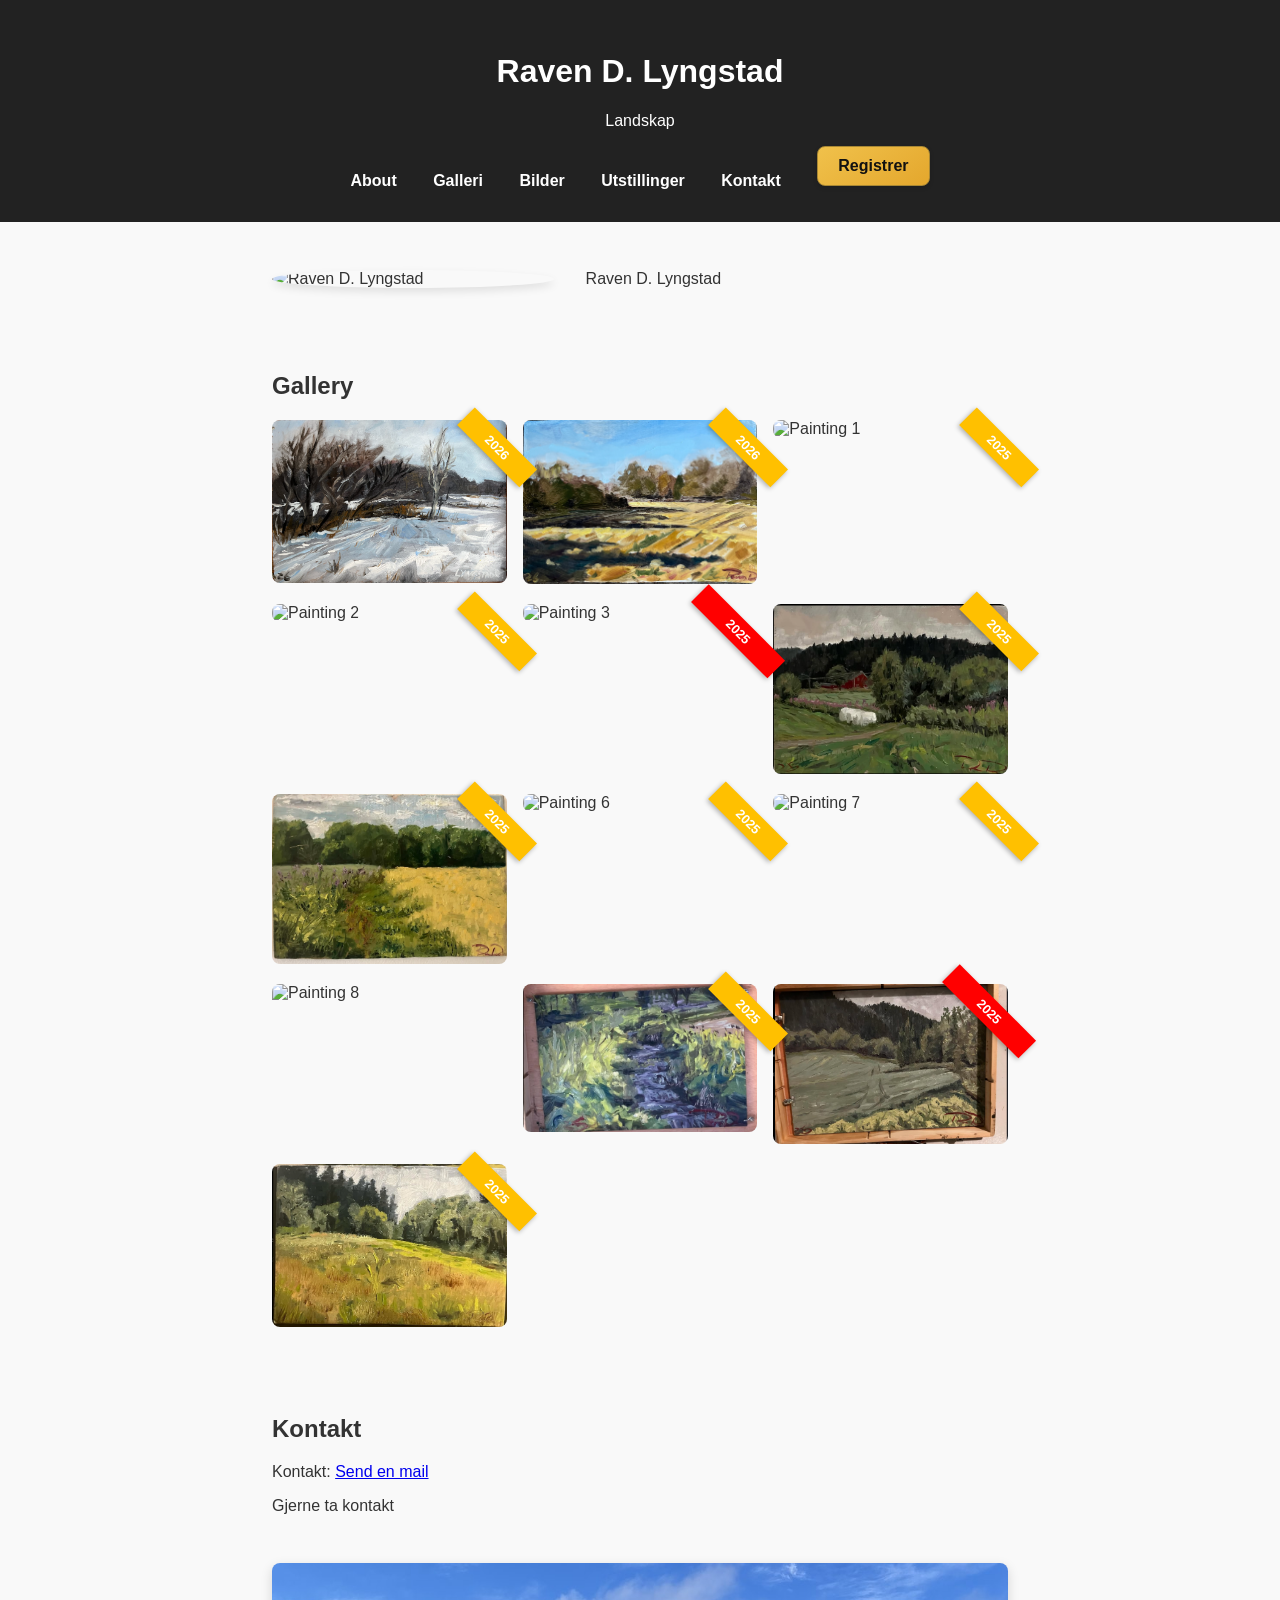
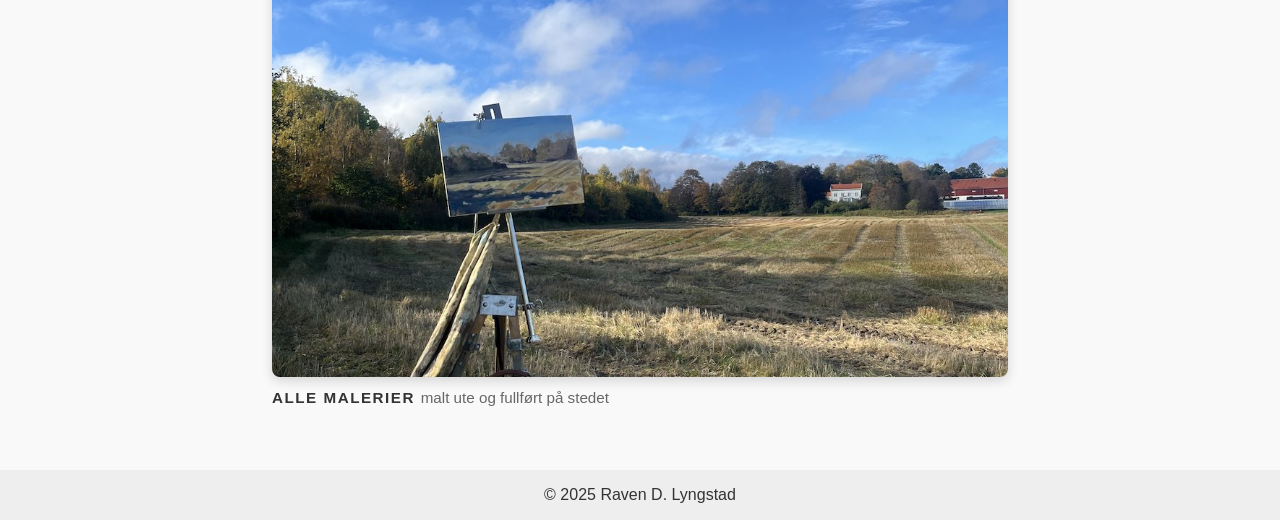
==== index.html @ 5768c9f5 "Add sold-container for new paintings in gallery Added new sold-container divs with images and badges" ====
<!DOCTYPE html>
<html lang="en">
<head>
  <meta charset="UTF-8">
  <title>Raven D. Lyngstad – Maleri</title>
  <style>
    /* Add box-sizing to make width/height calculations include borders */
    * {
        box-sizing: border-box;
    }

    body {
      font-family: Arial, sans-serif;
      margin: 0;
      background-color: #f9f9f9;
      color: #333;
    }

    header {
      background-color: #222;
      color: white;
      padding: 2rem;
      text-align: center;
    }

    nav a {
      color: white;
      margin: 0 1rem;
      text-decoration: none;
      font-weight: bold;
    }

    section {
      padding: 2rem;
      max-width: 800px;
      margin: auto;
    }

    .gallery {
      display: grid;
      grid-template-columns: repeat(auto-fit, minmax(200px, 1fr));
      gap: 1rem;
    }

    .gallery img {
      width: 100%;
      height: auto;
      border-radius: 8px;
      cursor: zoom-in;
    }

    .sold-container {
      position: relative;
    }

    .sold-container img {
      width: 100%;
      height: auto;
      border-radius: 8px;
    }

    .sold-badge {
      position: absolute;
      top: 15px;
      right: -35px;
      background-color: #FFC000;
      color: white;
      padding: 5px 30px;
      font-weight: bold;
      font-size: 0.8rem;
      transform: rotate(45deg);
      box-shadow: 0 2px 5px rgba(0, 0, 0, 0.3);
      z-index: 10;
      text-align: center;
    }

        .sold-badge2 {
      position: absolute;
      top: 15px;
      right: -35px;
      background-color: red;
      color: white;
      padding: 5px 40px;
      font-weight: bold;
      font-size: 0.8rem;
      transform: rotate(45deg);
      box-shadow: 0 2px 5px rgba(0, 0, 0, 0.3);
      z-index: 10;
      text-align: center;
    }


    footer {
      text-align: center;
      padding: 1rem;
      background-color: #eee;
      margin-top: 2rem;
    }

    .lightbox-overlay {
      position: fixed;
      top: 0;
      left: 0;
      width: 100%;
      height: 100%;
      background: rgba(0,0,0,0.8);
      display: none;
      justify-content: center;
      align-items: center;
      z-index: 1000;
    }

    .lightbox-overlay.active {
      display: flex;
    }

    /* New wrapper for lightbox content */
    .lightbox-content {
      display: flex;
      flex-direction: column;
      align-items: center;
      gap: 1rem;
      padding: 1rem;
    }

    .zoom-container {
      display: flex;
      gap: 2rem;
      justify-content: center;
      align-items: center;
      position: relative;
    }

    .image-area {
      position: relative;
      width: 400px;
    }

    #main-image {
      width: 100%;
      display: block;
      border: 1px solid #ccc;
    }

    #lens {
      position: absolute;
      border: 2px solid #000;
      /* Width and height are now dynamic */
      opacity: 0.4;
      background-color: white;
      cursor: crosshair;
      display: none;
      pointer-events: none;
    }

    .zoomed-area {
      width: 400px;
      height: 400px;
      overflow: hidden;
      border: 1px solid #ccc;
      position: relative;
    }

    #zoomed-image {
      position: absolute;
    }

    /* New styles for the zoom slider controls */
    .zoom-controls {
      display: flex;
      align-items: center;
      gap: 0.75rem;
      color: white;
      font-family: Arial, sans-serif;
      background: rgba(0,0,0,0.4);
      padding: 0.5rem 1rem;
      border-radius: 8px;
      user-select: none;
    }

    #zoom-slider {
      cursor: pointer;
    }

    #zoom-value {
      min-width: 45px; /* Prevents layout shift as value changes */
      text-align: left;
      font-weight: bold;
    }



    /* ABOUT SECTION:*/
/* Add this CSS with your other styles */
.about-container {
  display: flex; /* Use flexbox for easy alignment */
  align-items: center; /* Vertically align items to the center */
  gap: 2rem; /* Add some space between the image and text */
  margin-top: 1rem;
}

.about-container img {
  width: 40%; /* Make the image take up part of the container */
  max-width: 300px; /* Prevent it from getting too large */
  height: auto; /* Maintain aspect ratio */
  border-radius: 50%; /* Match the style of your gallery images */
  box-shadow: 0 4px 8px rgba(0,0,0,0.1); /* Add a subtle shadow for depth */
}

.about-container .about-text {
  width: 60%; /* The text takes the remaining space */
}

/* For responsive design on smaller screens */
@media (max-width: 600px) {
  .about-container {
    flex-direction: column; /* Stack image and text vertically */
    text-align: center;
  }

  .about-container img,
  .about-container .about-text {
    width: 100%; /* Make both take the full width on small screens */
  }
}


/* -- FORBEDRET ANIMASJON FOR REGISTRER-KNAPPEN I MENYEN (ENDELIG FIKS) -- */
@keyframes white-glint-nav {
  0% { transform: translateX(-100%) skewX(-25deg); }
  100% { transform: translateX(250%) skewX(-25deg); }
}

/* Styling for å gjøre "Registrer"-linken om til en gyllen knapp */
.nav-button-register {
  background: linear-gradient(145deg, #f0c14b, #e4a72d);
  color: #111 !important;
  padding: 10px 20px;
  border-radius: 8px;
  font-weight: 600;
  position: relative;
  overflow: hidden; /* VIKTIG: Holder animasjonen inne i knappen */
  transition: all 0.3s ease;
  text-decoration: none !important;
  border: 1px solid #a88734;
  box-shadow: 0 2px 4px rgba(0,0,0,0.15);
  display: inline-block;
  /* Denne kombinasjonen tvinger en ny "stablekontekst" uten å ødelegge animasjonen */
  isolation: isolate;
  z-index: 0;
}

.nav-button-register:hover {
    color: #000 !important;
    transform: translateY(-2px);
    box-shadow: 0 5px 12px rgba(0,0,0,0.25);
    background: linear-gradient(145deg, #f5d07a, #e7ae43);
}

/* Selve glins-effekten, som et span-element */
.nav-button-register span {
  position: absolute;
  top: 0;
  left: 0;
  width: 40%;
  height: 100%;
  background: linear-gradient(
    to right,
    rgba(255, 255, 255, 0) 0%,
    rgba(255, 255, 255, 0.4) 50%,
    rgba(255, 255, 255, 0) 100%
  );
  animation: white-glint-nav 6s infinite;
  transform: translateX(-100%) skewX(-25deg);
}


/* -- PLEIN AIR-BILDE NEDERST PÅ SIDEN -- */
.plein-air {
  padding-top: 0; /* Kontakt-seksjonen over har allerede luft under seg */
}

.plein-air figure {
  margin: 0;
}

.plein-air img {
  display: block;
  width: 100%;
  height: auto;
  aspect-ratio: 16 / 9;      /* Bredt utsnitt på PC: maleriet foran motivet */
  object-fit: cover;          /* Beskjærer i stedet for å strekke bildet */
  object-position: 50% 45%;   /* Hvilken del av bildet som vises */
  border-radius: 8px;
  box-shadow: 0 4px 12px rgba(0, 0, 0, 0.15);
  cursor: zoom-in;            /* Klikk åpner hele bildet i zoom-visningen */
}

.plein-air figcaption {
  margin-top: 0.75rem;
  color: #666;
  font-size: 0.95rem;
}

.plein-air-label {
  font-weight: bold;
  letter-spacing: 0.1em;
  text-transform: uppercase;
  color: #333;
}

/* På mobil vises hele bildet, med himmelen og paletten */
@media (max-width: 600px) {
  .plein-air img {
    aspect-ratio: 3 / 4;
  }
}








  </style>
</head>
<body>

  <header>
    <h1>Raven D. Lyngstad</h1>
    <p>Landskap</p>
    <nav>
      <a href="#about">About</a>
      <a href="#gallery">Galleri</a>
      <a href="bilder.html">Bilder</a>
      <a href="utstillinger.html">Utstillinger</a>
      <a href="#contact">Kontakt</a>
        <a href="register.html" class="nav-button-register">Registrer</a>
         


    </nav>
  </header>

<section id="about">
  
    <div class="about-container">
      <img src="images/coverphoto.PNG" alt="Raven D. Lyngstad">
      <div class="about-text">
    Raven D. Lyngstad
      </div>
    </div>
  </section>

  <section id="gallery">
    <h2>Gallery</h2>
    <div class="gallery">


  <div class="sold-container">
      <img class="lightbox-img" src="images/dragvoll_sno_lys.png" data-highres="images/dragvoll_sno_lys.png" alt="Painting 8">
            <div class="sold-badge">2026</div>
                              </div>



      
  <div class="sold-container">
      <img class="lightbox-img" src="images/lys_jordet_ost.png" data-highres="images/lys_jordet_ost.png" alt="Painting 8">
            <div class="sold-badge">2026</div>
                              </div>


      
           <div class="sold-container">
      <img class="lightbox-img" src="https://i.imgur.com/3lgWpD4.png" data-highres="https://i.imgur.com/3lgWpD4.png"" alt="Painting 1">
                 <div class="sold-badge">2025</div>
            </div>
  
                  <div class="sold-container">
      <img class="lightbox-img" src="https://i.imgur.com/06JQisj.png" data-highres="https://i.imgur.com/wQfIwbG.jpeg" alt="Painting 2">
                        <div class="sold-badge">2025</div>
                  </div>

 <div class="sold-container">
      <img class="lightbox-img" src="https://i.imgur.com/PzQmFz8.png" data-highres="https://i.imgur.com/aTOHFeX.jpeg" alt="Painting 3">
                <div class="sold-badge2">2025</div>
                  </div>

      
                            <div class="sold-container">
      <img class="lightbox-img" src="images/hoyballer.png" data-highres="images/hoyballer.png" alt="Painting 4">
                                <div class="sold-badge">2025</div>
                              </div>
      
  <div class="sold-container">
        <img class="lightbox-img" src="images/blomster.png" data-highres="images/blomster.png" alt="Painting 5">
            <div class="sold-badge">2025</div>
                              </div>

      
  <div class="sold-container">
      <img class="lightbox-img" src="https://i.imgur.com/wLMtBD6.png" data-highres="https://i.imgur.com/DDYiyzj.jpeg" alt="Painting 6">
<div class="sold-badge">2025</div>
                              </div>


    
           <div class="sold-container">
      <img class="lightbox-img" src="https://i.imgur.com/BphHUe8.png" data-highres="https://i.imgur.com/tgsPpsE.jpeg" alt="Painting 7">
           <div class="sold-badge">2025</div>
                              </div>
      
      <img class="lightbox-img" src="https://i.imgur.com/YiXzC3R.jpeg" data-highres="https://i.imgur.com/YiXzC3R.jpeg" alt="Painting 8">

        <div class="sold-container">
      <img class="lightbox-img" src="images/bekk.png" data-highres="images/bekk.png" alt="Painting 8">
           <div class="sold-badge">2025</div>
                              </div>

        <div class="sold-container">
      <img class="lightbox-img" src="images/Jordet.png" data-highres="images/Jordet.png" alt="Painting 8">
            <div class="sold-badge2">2025</div>
                              </div>

              <div class="sold-container">
      <img class="lightbox-img" src="images/eng.png" data-highres="images/eng.png" alt="Painting 8">
   
     <div class="sold-badge">2025</div>
                              </div>
                     </div>
  </section>

  <section id="contact">
    <h2>Kontakt</h2>
    <p>Kontakt: <a href="mailto:ravendlyngstad@gmail.com">Send en mail</a></p>
    <P>Gjerne ta kontakt</P>
  </section>

  <!-- Plein air-bilde nederst. Klikk på bildet åpner hele bildet i zoom-visningen. -->
  <section id="plein-air" class="plein-air">
    <figure>
      <img class="lightbox-img" src="images/plein_air.jpg" width="1018" height="1357" loading="lazy"
           alt="Staffeli med maleriet ute på jordet en høstdag, foran landskapet det forestiller">
      <figcaption><span class="plein-air-label"> Alle malerier </span>malt ute og fullført på stedet </figcaption>
    </figure>
  </section>

  <footer>
    &copy; 2025 Raven D. Lyngstad
  </footer>

  <div class="lightbox-overlay" id="lightbox">
    <div class="lightbox-content">
      <div class="zoom-container">
        <div class="image-area">
          <img id="main-image" src="" alt="Zoom image">
          <div id="lens"></div>
        </div>
        <div class="zoomed-area">
          <img id="zoomed-image" src="" alt="Zoomed">
        </div>
      </div>
      <div class="zoom-controls">
        <label for="zoom-slider">Zoom</label>
        <input type="range" id="zoom-slider" min="2" max="10" step="0.1" value="4">
        <span id="zoom-value">4.0x</span>
      </div>
    </div>
  </div>

 <script>
    const lightbox = document.getElementById('lightbox');
    const lens = document.getElementById('lens');
    const mainImage = document.getElementById('main-image');
    const zoomedImage = document.getElementById('zoomed-image');
    const zoomedArea = document.querySelector('.zoomed-area');
    const zoomSlider = document.getElementById('zoom-slider');
    const zoomValue = document.getElementById('zoom-value');

    let lastMouseEvent = null; // To store the last mouse position

    document.querySelectorAll('.lightbox-img').forEach(img => {
      img.addEventListener('click', () => {
        const highResSrc = img.getAttribute('data-highres') || img.src;
        mainImage.src = highResSrc;
        zoomedImage.src = highResSrc;
        
        mainImage.onload = () => {
          // Set the initial zoom based on the slider's default value
         
          lightbox.classList.add('active');
        applyZoom(); 

        };
      });
    });

    lightbox.addEventListener('click', (e) => {
      // Close lightbox if the dark overlay is clicked
      if (e.target === lightbox) {
        lightbox.classList.remove('active');
        lens.style.display = 'none';
        lastMouseEvent = null; // Reset stored mouse position
      }
    });

    // Add event listener for the zoom slider
    zoomSlider.addEventListener('input', applyZoom);

    mainImage.addEventListener('mousemove', moveLens);
    lens.addEventListener('mousemove', moveLens);
    mainImage.addEventListener('mouseenter', () => lens.style.display = 'block');
    mainImage.addEventListener('mouseleave', () => lens.style.display = 'none');

    /**
     * This function is now the heart of the zoom logic. It's called
     * both on page load and when the slider is moved.
     */
    function applyZoom() {
      const zoomLevel = parseFloat(zoomSlider.value);
      zoomValue.textContent = `${zoomLevel.toFixed(1)}x`;

      // 1. Resize the lens. A higher zoom level requires a smaller lens.
      const newLensWidth = zoomedArea.offsetWidth / zoomLevel;
      const newLensHeight = zoomedArea.offsetHeight / zoomLevel;
      lens.style.width = `${newLensWidth}px`;
      lens.style.height = `${newLensHeight}px`;

      // 2. Resize the zoomed image container based on the zoom level.
      zoomedImage.style.width = `${mainImage.offsetWidth * zoomLevel}px`;
      zoomedImage.style.height = `${mainImage.offsetHeight * zoomLevel}px`;

      // 3. Reposition the view based on the last known cursor position.
      // This ensures the view doesn't jump to the corner when you change zoom.
      if (lastMouseEvent) {
        moveLens(lastMouseEvent);
      }
    }

    function moveLens(e) {
      // Store the latest mouse event so we know where the cursor is
      lastMouseEvent = e;
      const mainRect = mainImage.getBoundingClientRect();

      // --- 1. Position the visual lens based on cursor ---
      let cursorX = e.clientX - mainRect.left;
      let cursorY = e.clientY - mainRect.top;

      let lensX = cursorX - (lens.offsetWidth / 2);
      let lensY = cursorY - (lens.offsetHeight / 2);

      lensX = Math.max(0, Math.min(lensX, mainImage.offsetWidth - lens.offsetWidth));
      lensY = Math.max(0, Math.min(lensY, mainImage.offsetHeight - lens.offsetHeight));
      
      lens.style.left = `${lensX}px`;
      lens.style.top = `${lensY}px`;

      // --- 2. Position the zoomed image based on cursor ---
      const ratioX = zoomedImage.offsetWidth / mainImage.offsetWidth;
      const ratioY = zoomedImage.offsetHeight / mainImage.offsetHeight;

      let zoomedLeft = cursorX * ratioX - (zoomedArea.offsetWidth / 2);
      let zoomedTop = cursorY * ratioY - (zoomedArea.offsetHeight / 2);

      zoomedLeft = Math.max(0, Math.min(zoomedLeft, zoomedImage.offsetWidth - zoomedArea.offsetWidth));
      zoomedTop = Math.max(0, Math.min(zoomedTop, zoomedImage.offsetHeight - zoomedArea.offsetHeight));

      zoomedImage.style.left = `-${zoomedLeft}px`;
      zoomedImage.style.top = `-${zoomedTop}px`;
    }
 </script>

</body>
</html>
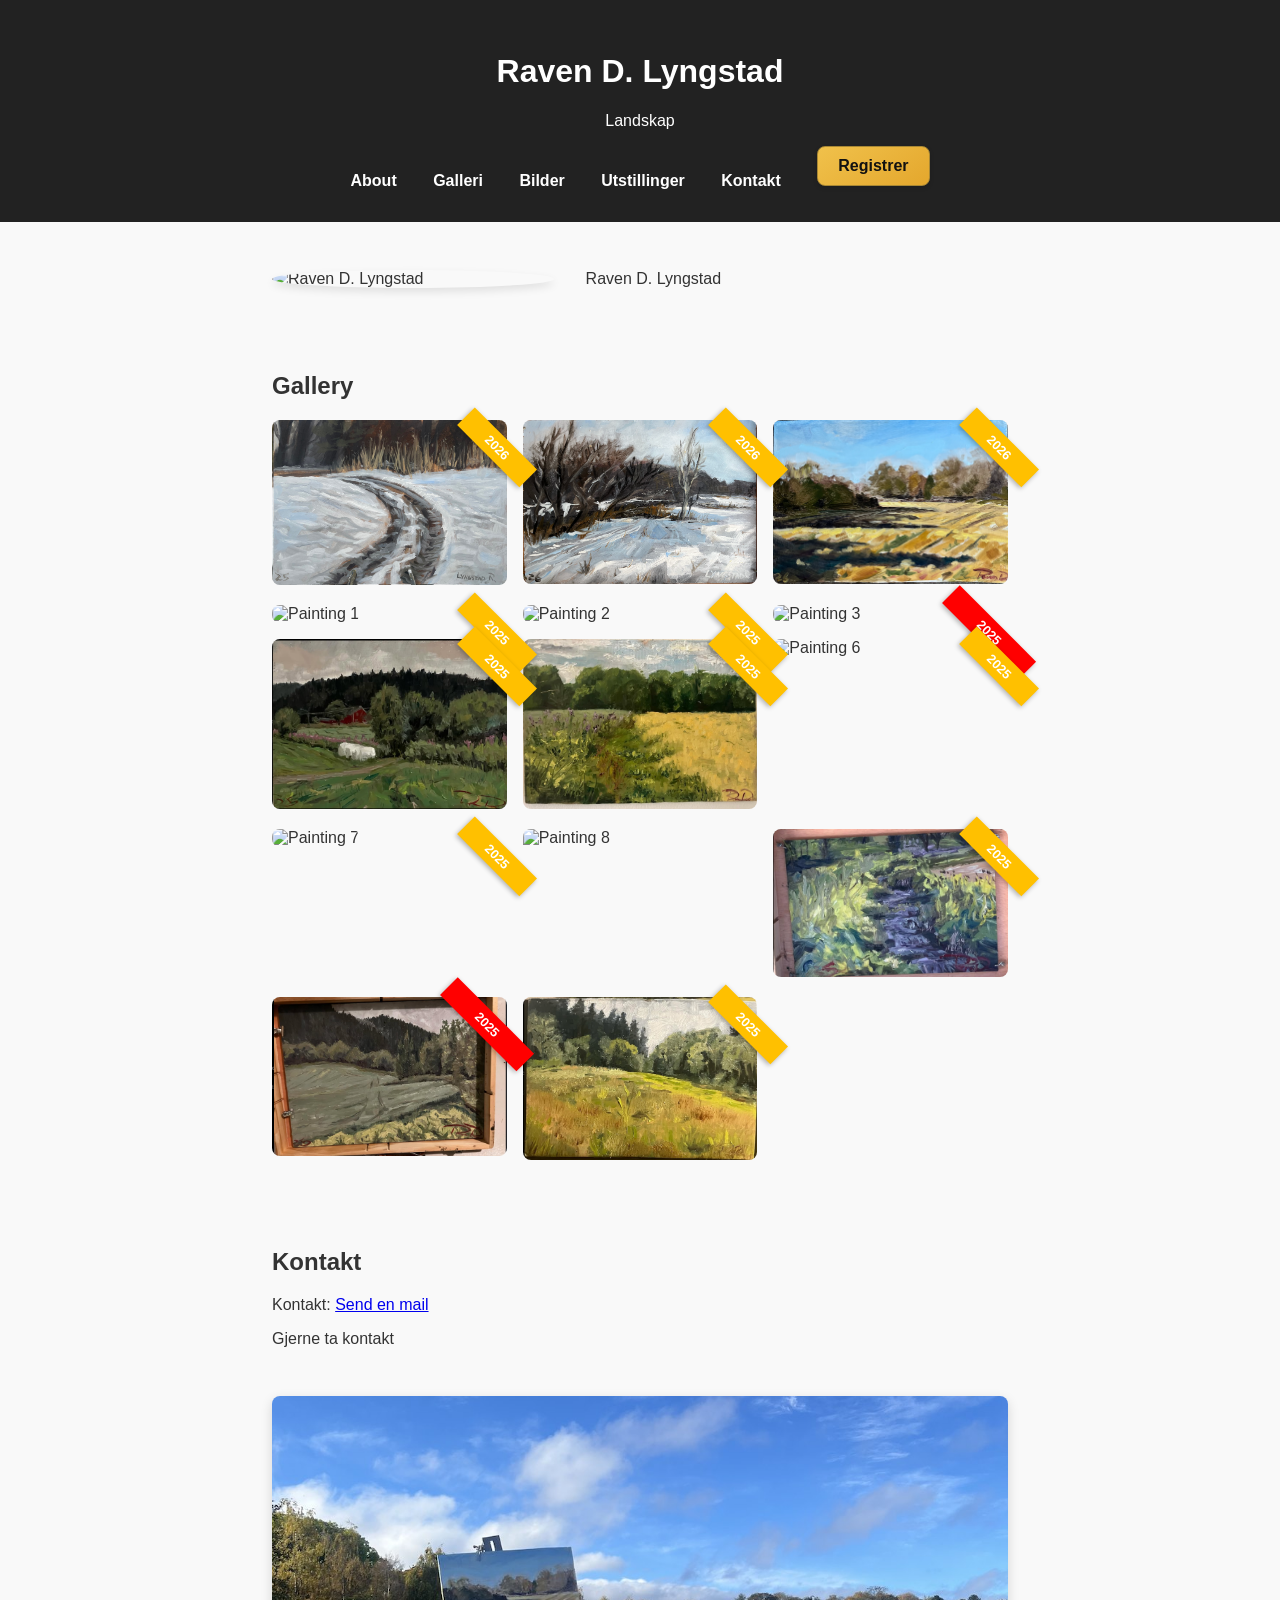
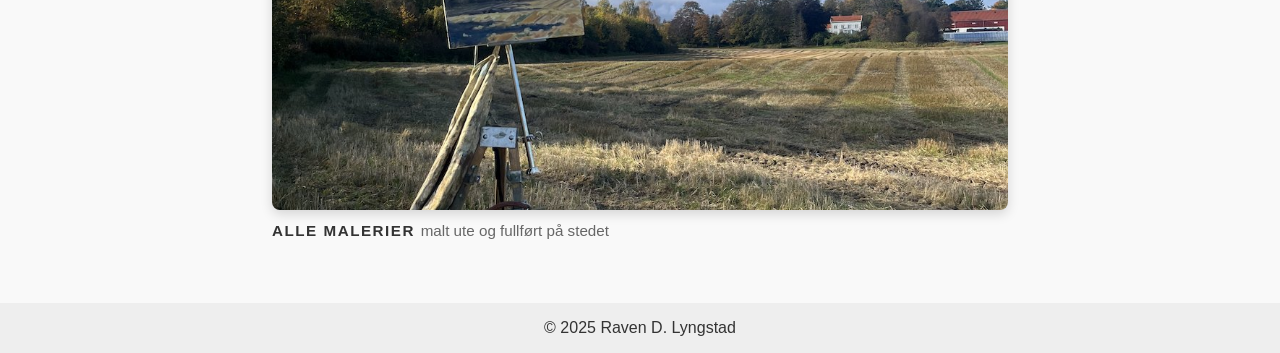
==== commit 165fc5ed: "Add sold-container with image and badge" ====
--- a/index.html
+++ b/index.html
@@ -357,6 +357,14 @@
     <h2>Gallery</h2>
     <div class="gallery">
 
+
+  <div class="sold-container">
+      <img class="lightbox-img" src="images/snow_ringve.jpeg" data-highres="images/snow_ringve.jpeg" alt="Painting 8">
+            <div class="sold-badge">2026</div>
+                              </div>
+
+
+      
 
   <div class="sold-container">
       <img class="lightbox-img" src="images/dragvoll_sno_lys.png" data-highres="images/dragvoll_sno_lys.png" alt="Painting 8">
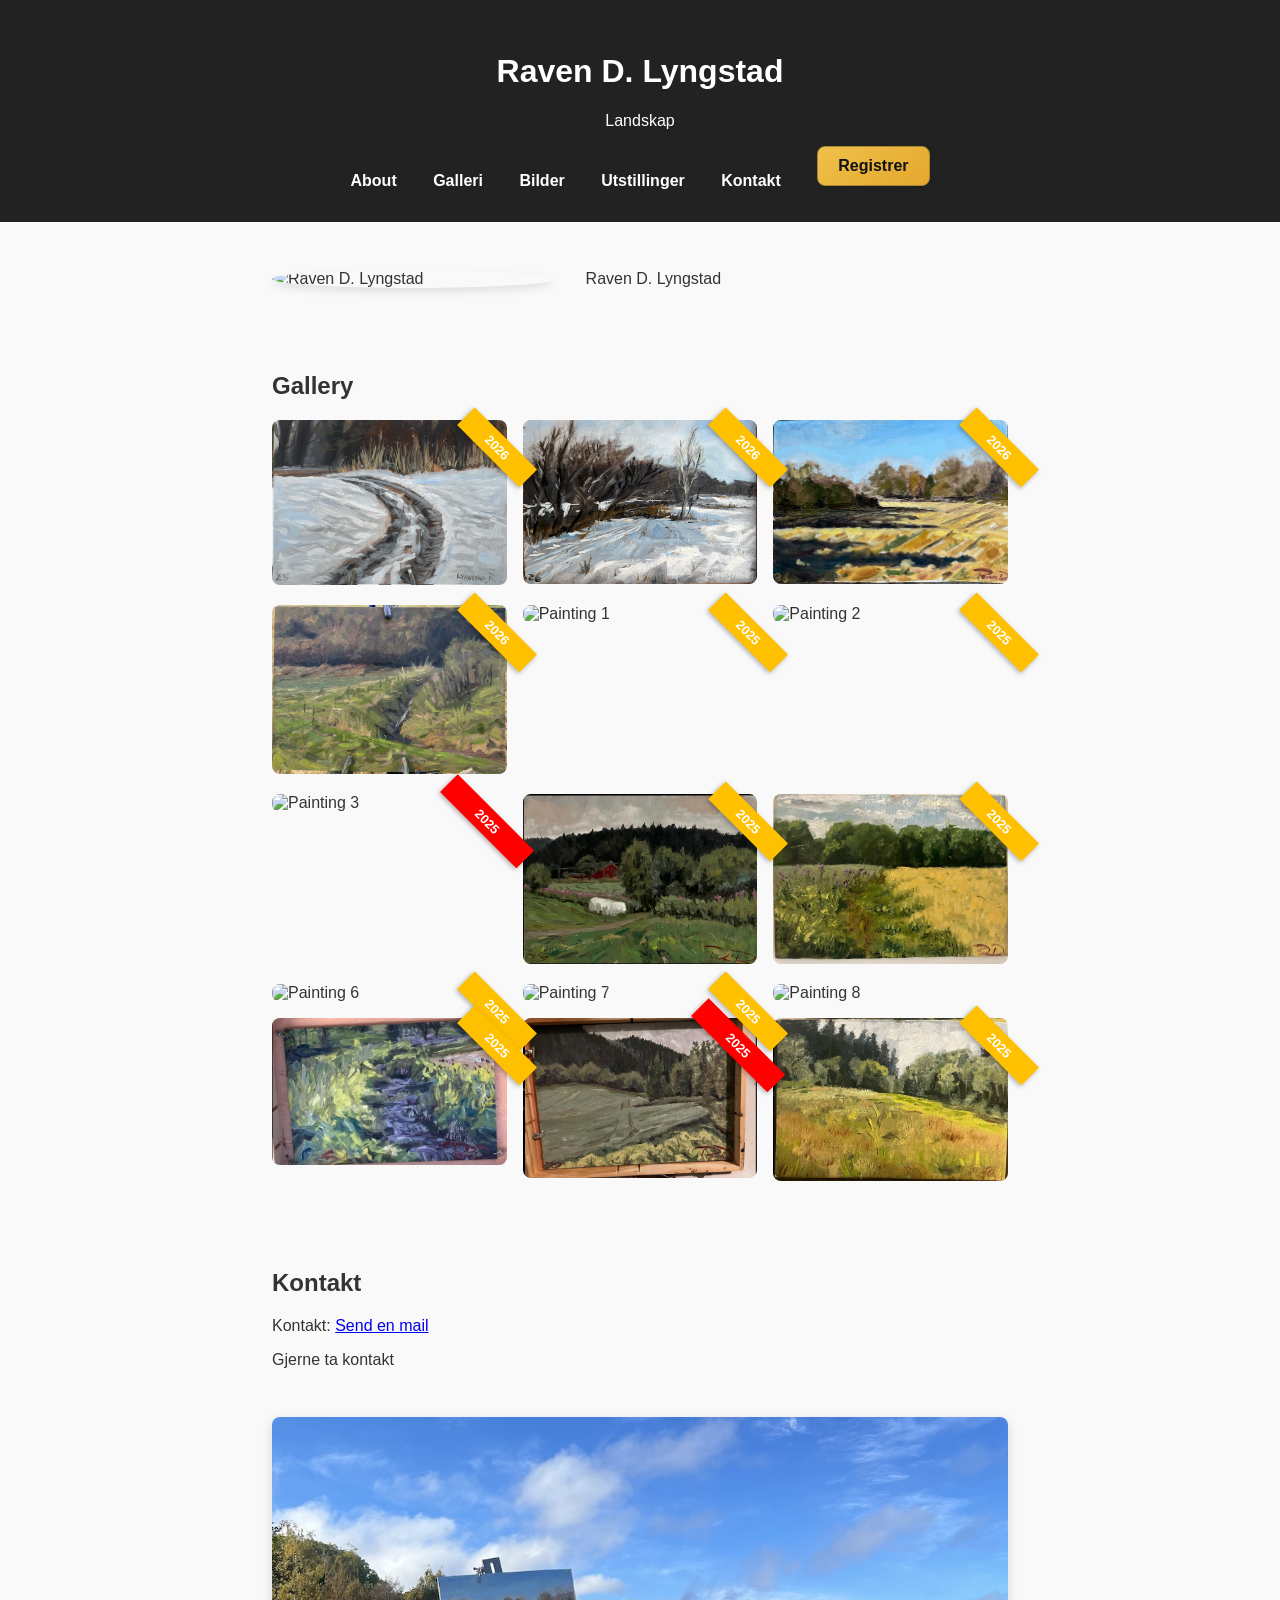
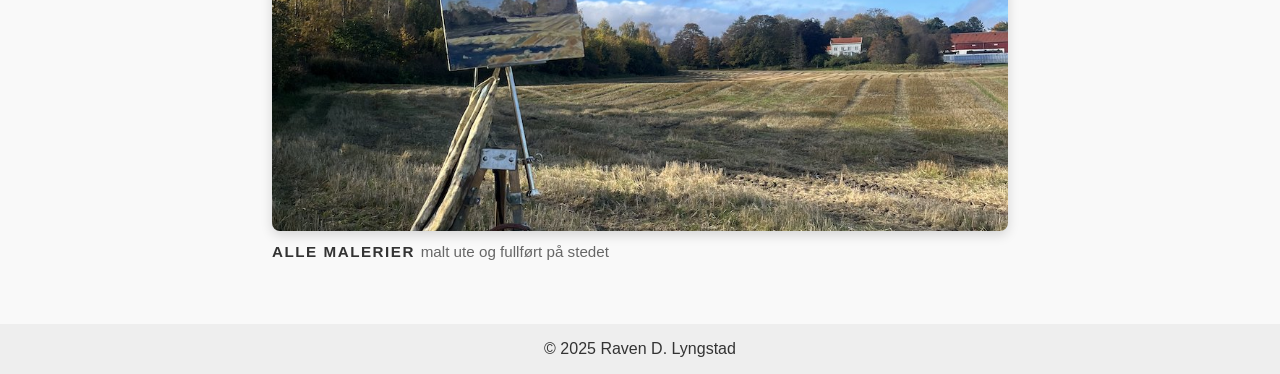
==== commit fe76fc89: "Add new sold-container with image and badge Added a new sold-container with an image and badge." ====
--- a/index.html
+++ b/index.html
@@ -380,6 +380,14 @@
                               </div>
 
 
+  <div class="sold-container">
+      <img class="lightbox-img" src="images/greenditch.jpeg" data-highres="images/greenditch.jpeg" alt="Painting 8">
+            <div class="sold-badge">2026</div>
+                              </div>
+
+
+
+      
       
            <div class="sold-container">
       <img class="lightbox-img" src="https://i.imgur.com/3lgWpD4.png" data-highres="https://i.imgur.com/3lgWpD4.png"" alt="Painting 1">
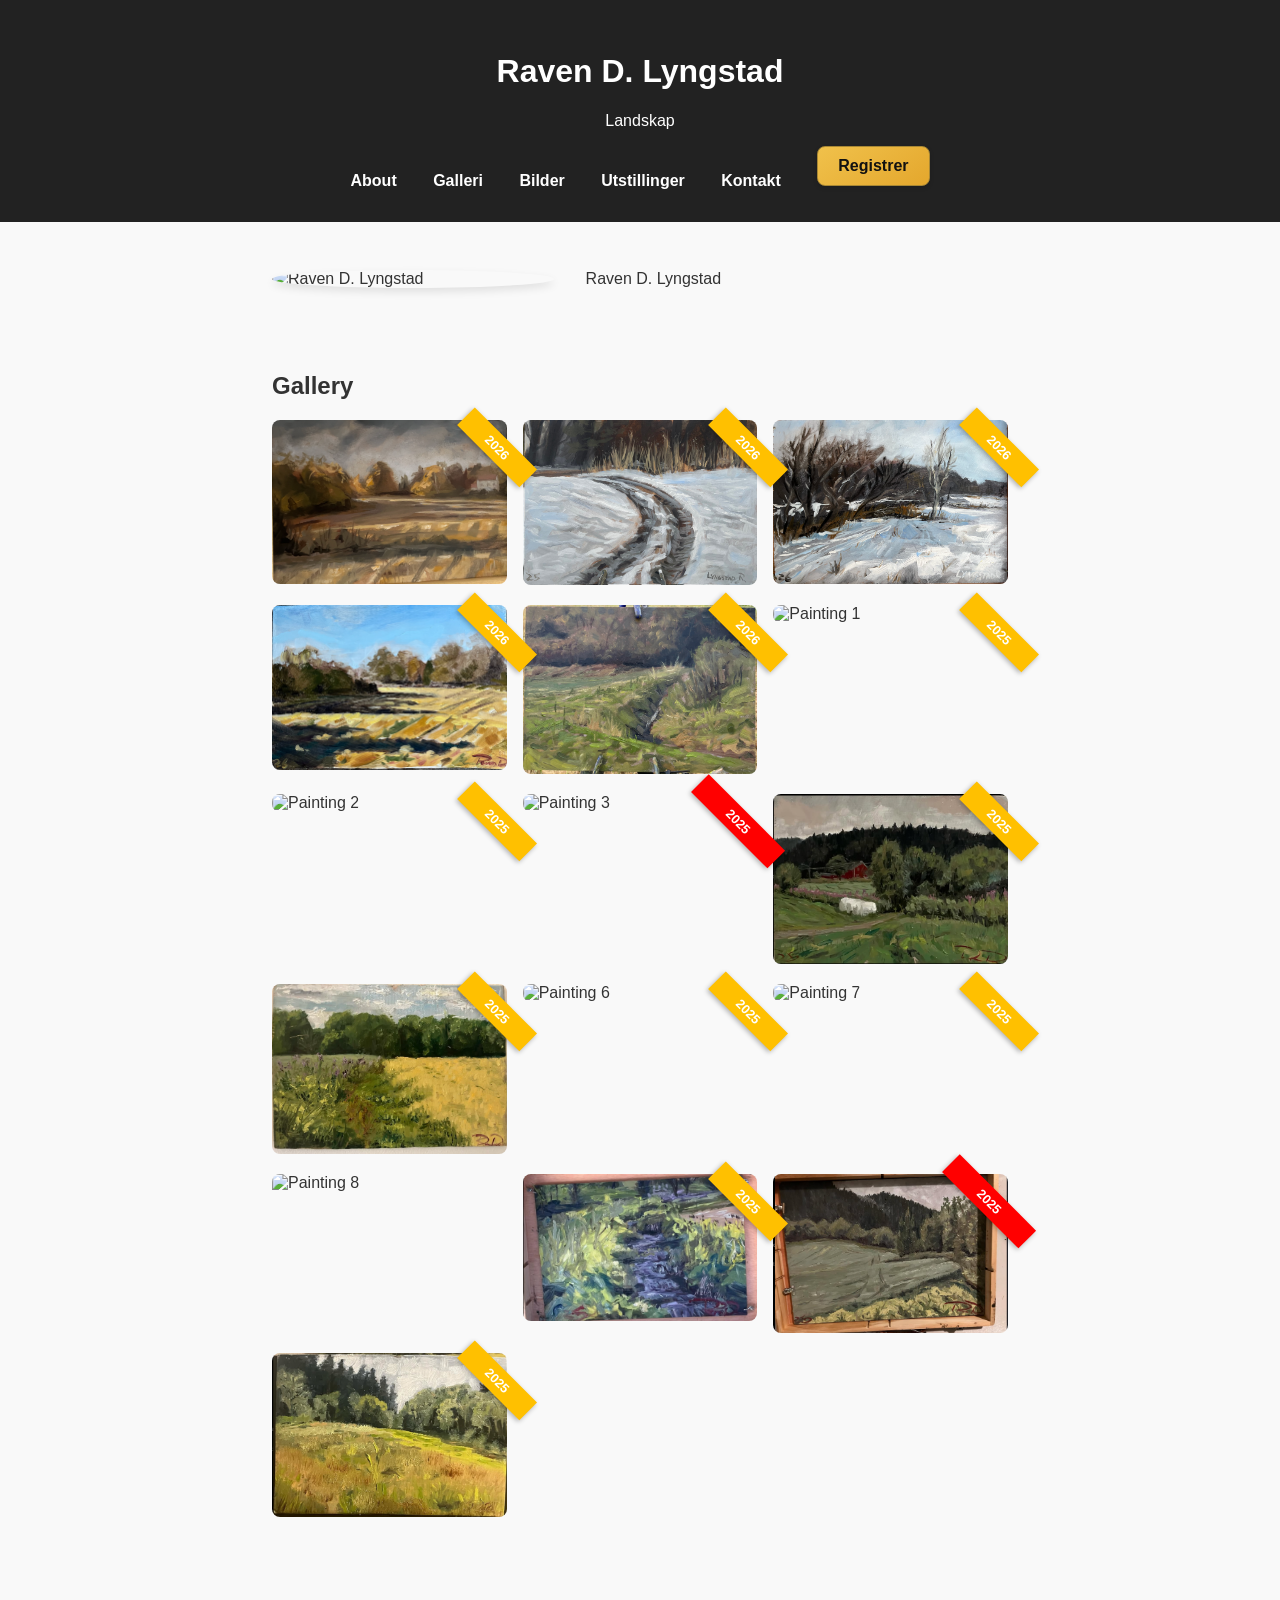
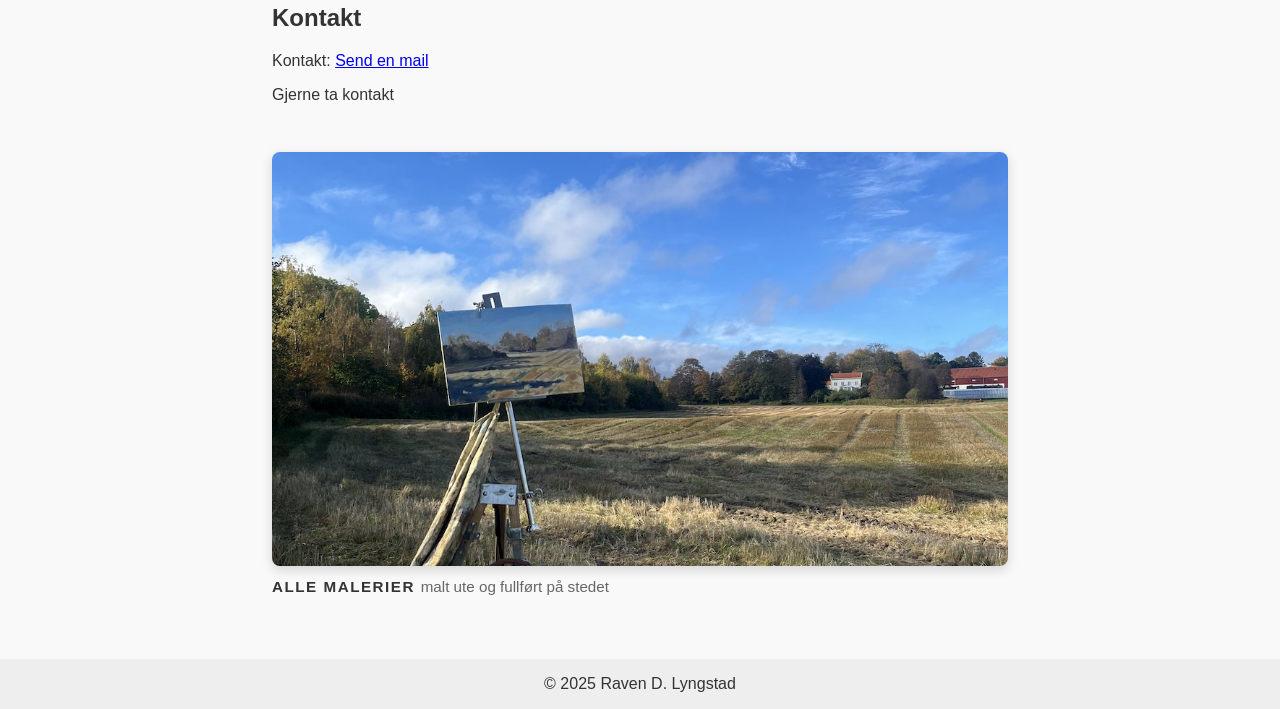
==== commit e0f801db: "Add new sold-container with lightbox image" ====
--- a/index.html
+++ b/index.html
@@ -358,6 +358,13 @@
     <div class="gallery">
 
 
+  <div class="sold-container">
+      <img class="lightbox-img" src="images/ostmarka.png" data-highres="images/snow_ringve.jpeg" alt="Painting 8">
+            <div class="sold-badge">2026</div>
+                              </div>
+
+
+      
   <div class="sold-container">
       <img class="lightbox-img" src="images/snow_ringve.jpeg" data-highres="images/snow_ringve.jpeg" alt="Painting 8">
             <div class="sold-badge">2026</div>
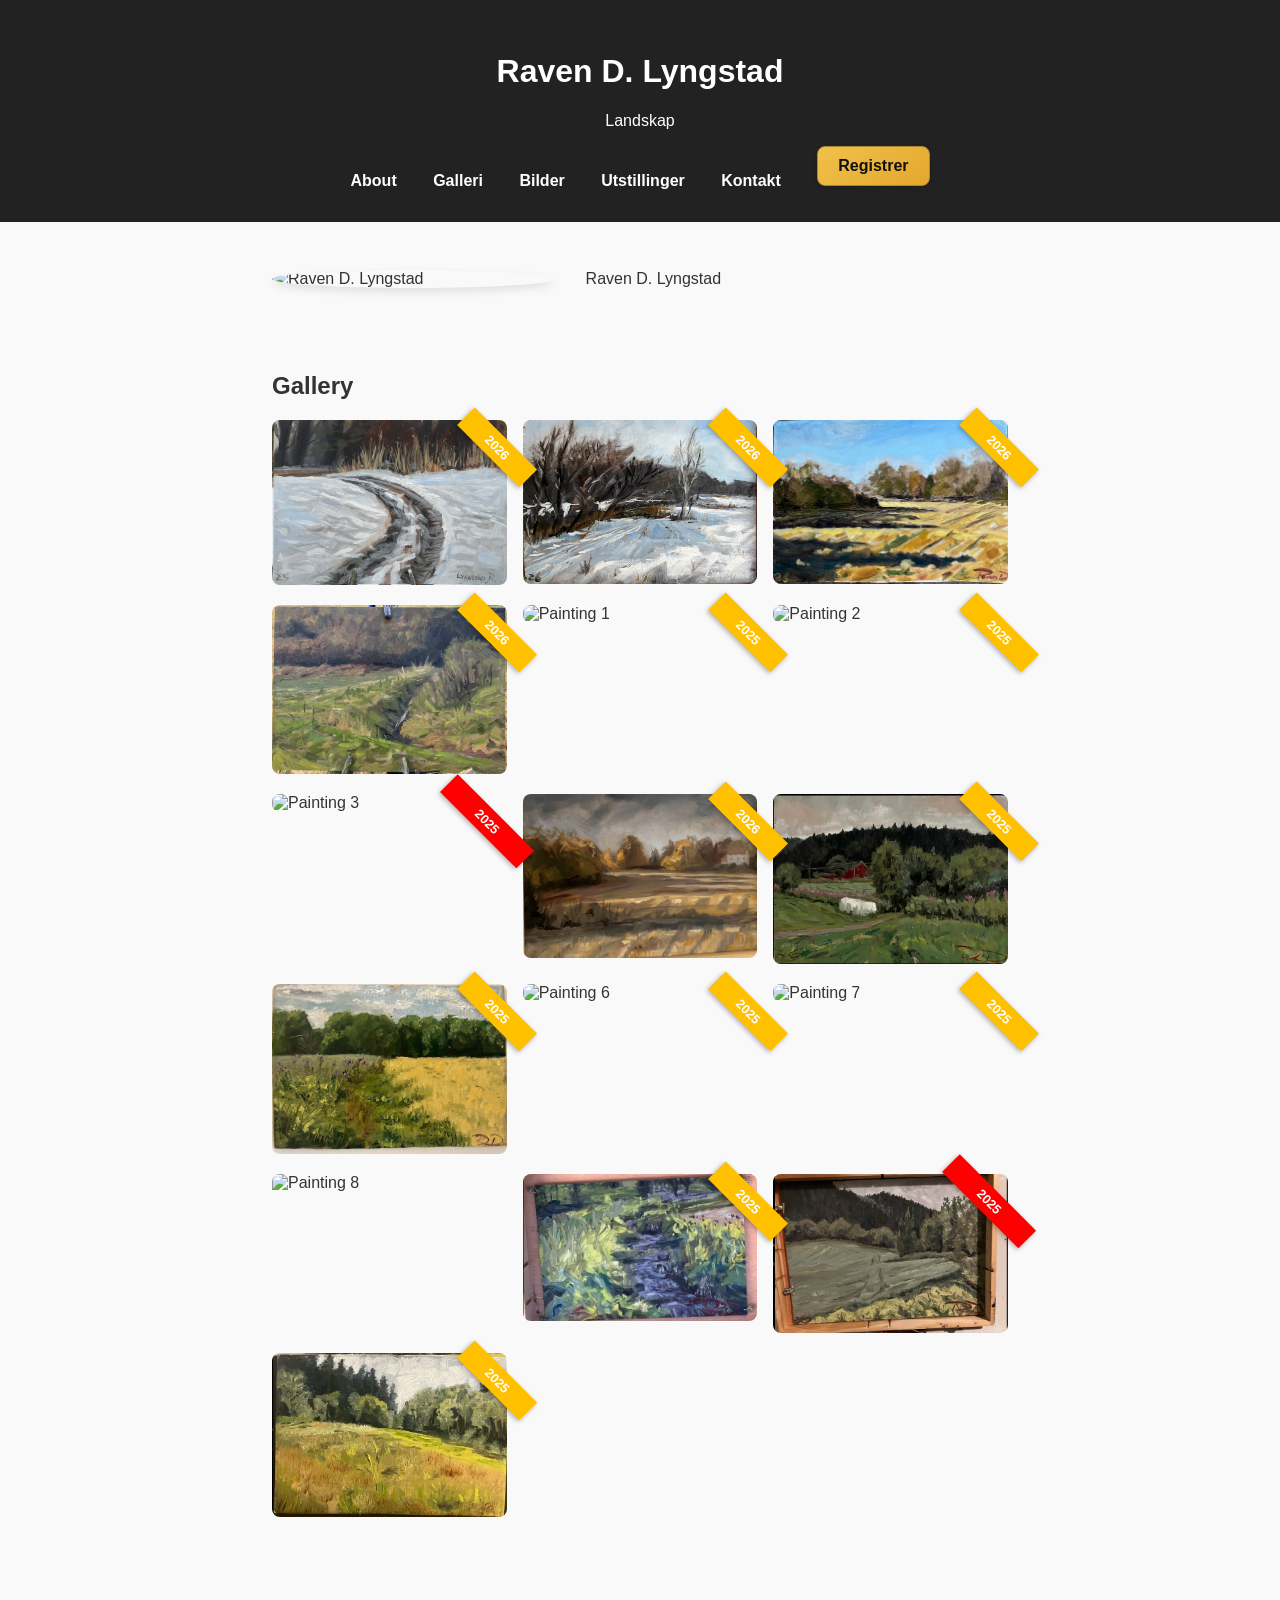
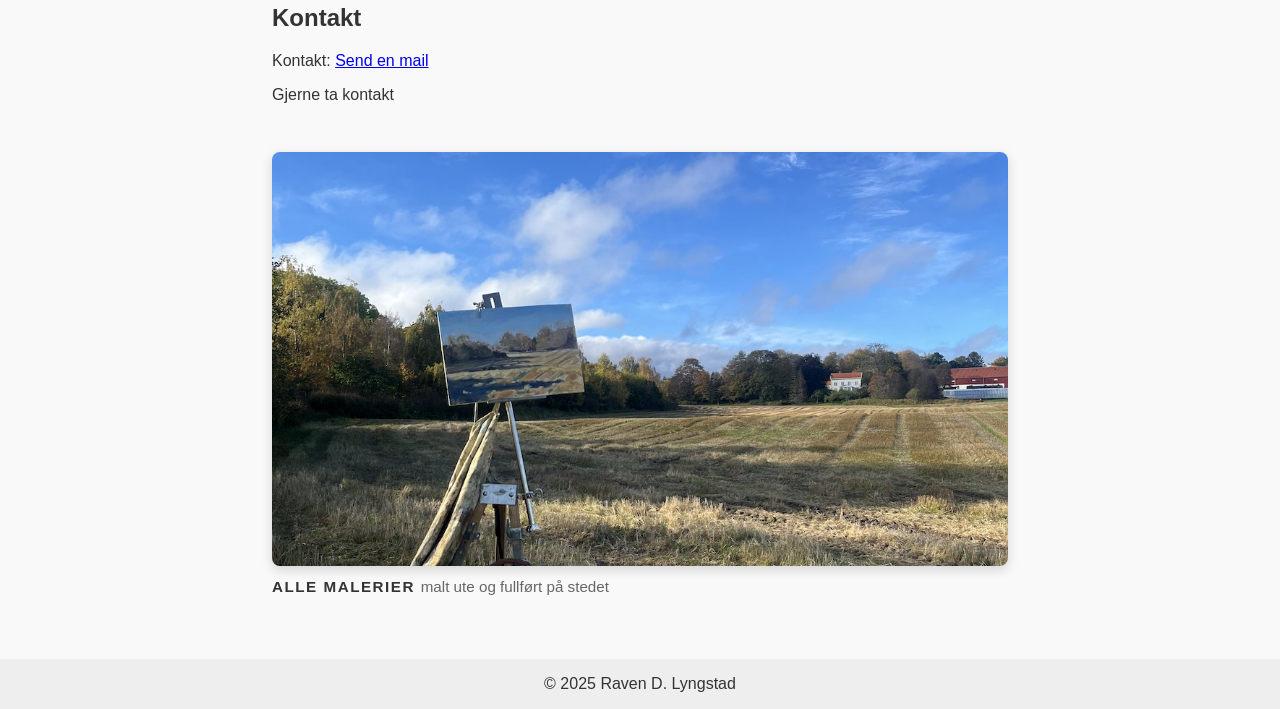
==== commit eb14c40d: "Update index.html" ====
--- a/index.html
+++ b/index.html
@@ -358,10 +358,6 @@
     <div class="gallery">
 
 
-  <div class="sold-container">
-      <img class="lightbox-img" src="images/ostmarka.png" data-highres="images/snow_ringve.jpeg" alt="Painting 8">
-            <div class="sold-badge">2026</div>
-                              </div>
 
 
       
@@ -410,6 +406,11 @@
       <img class="lightbox-img" src="https://i.imgur.com/PzQmFz8.png" data-highres="https://i.imgur.com/aTOHFeX.jpeg" alt="Painting 3">
                 <div class="sold-badge2">2025</div>
                   </div>
+      
+  <div class="sold-container">
+      <img class="lightbox-img" src="images/ostmarka.png" data-highres="images/ostmarka.png" alt="Painting 8">
+            <div class="sold-badge">2026</div>
+                              </div>
 
       
                             <div class="sold-container">
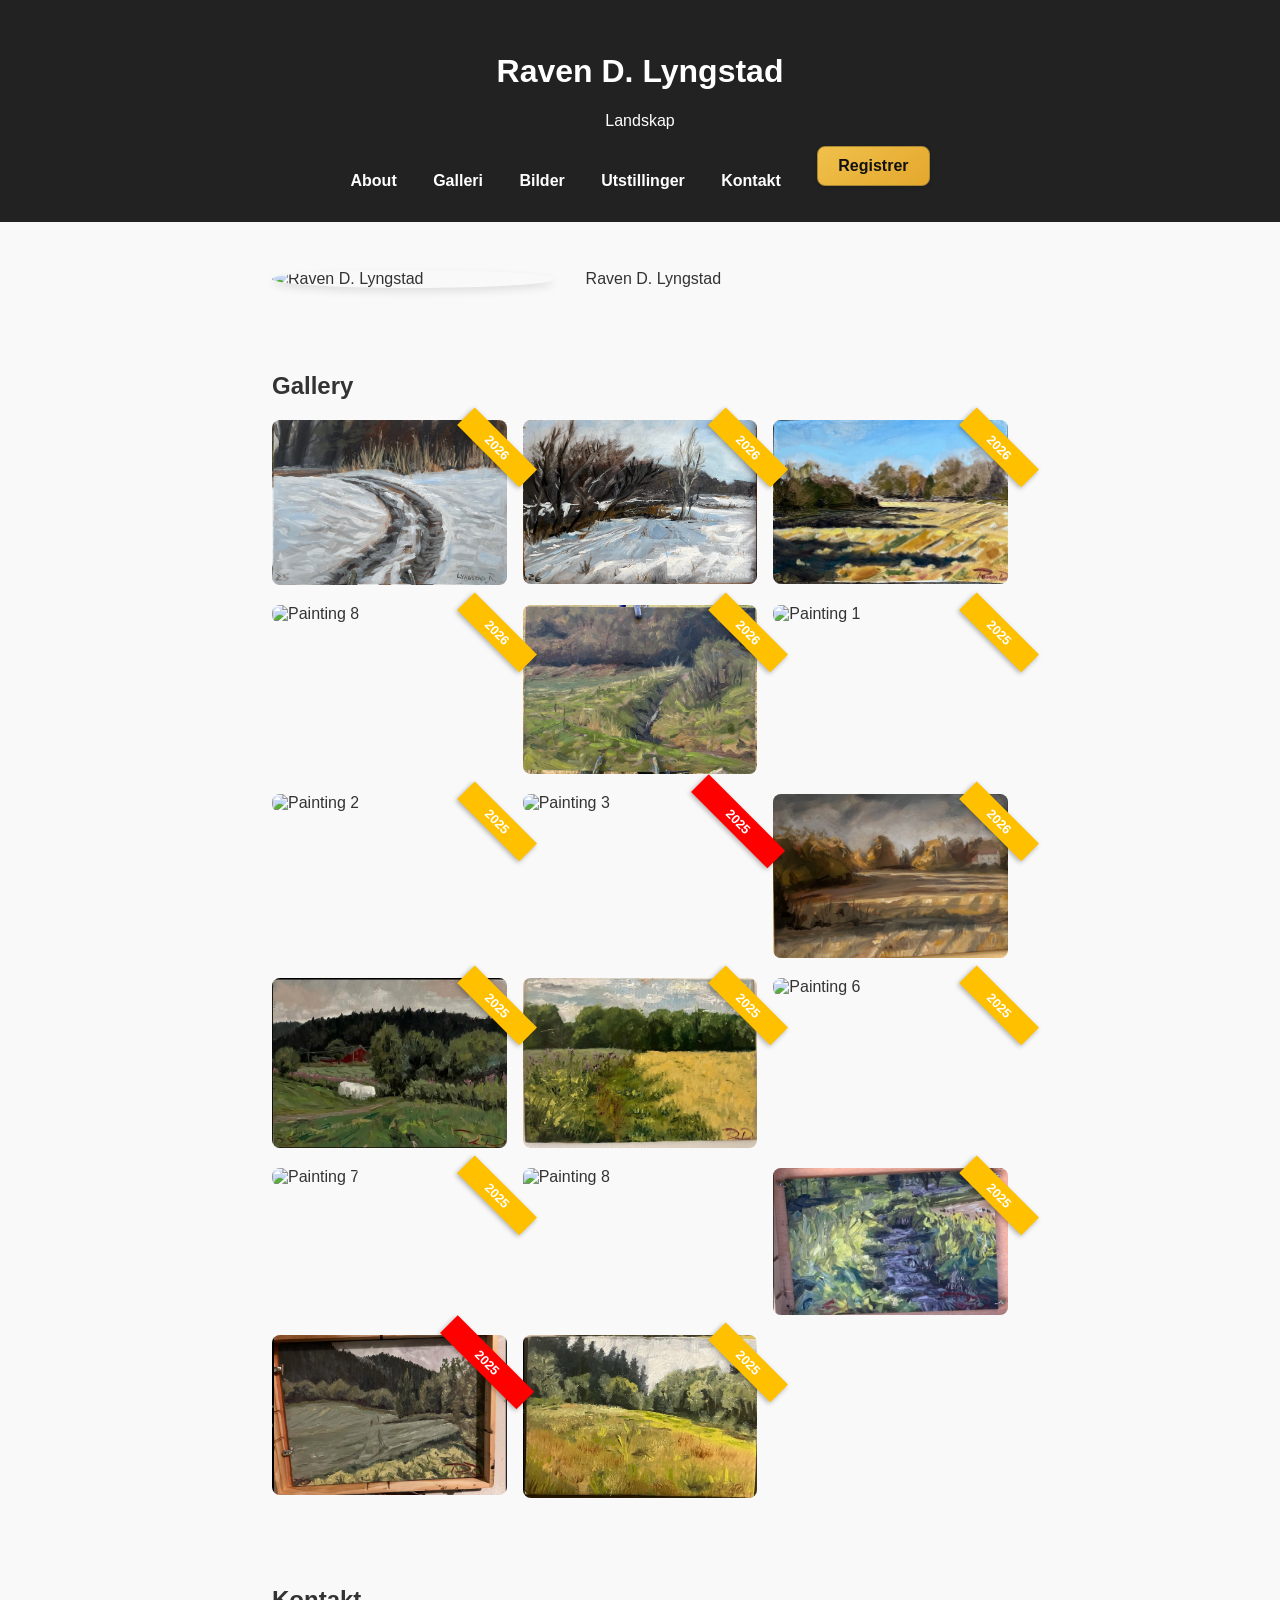
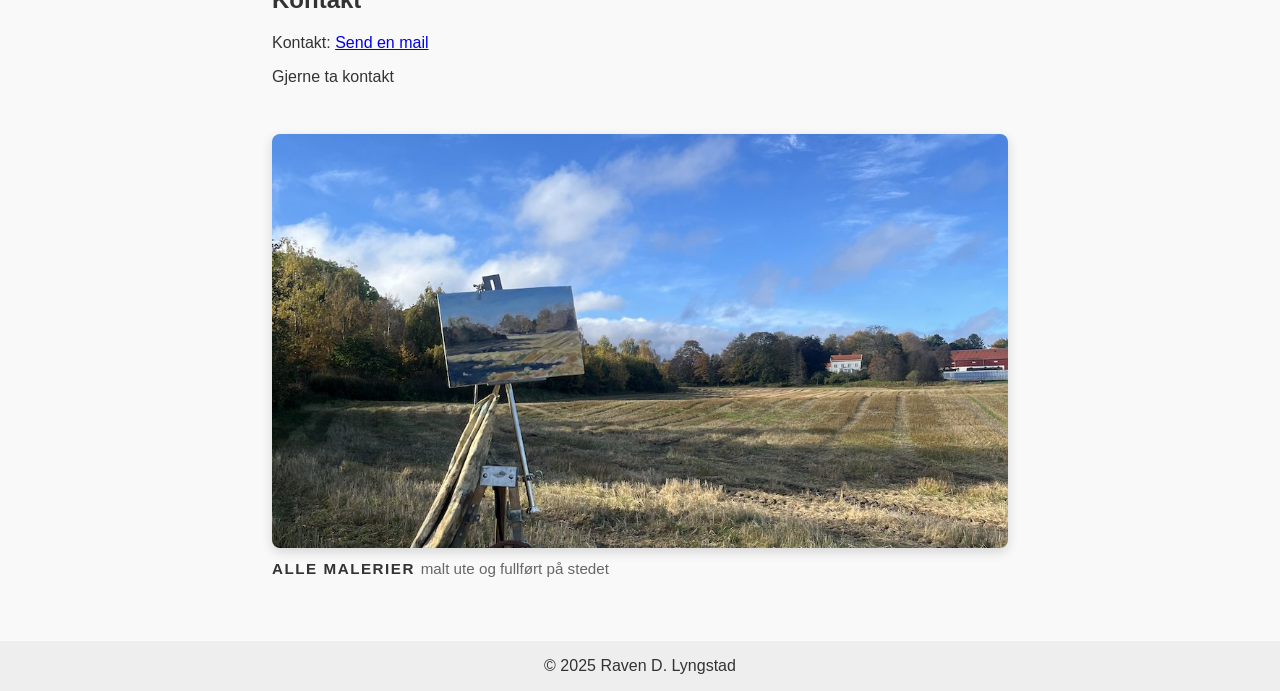
==== commit 7165dc58: "Add new sold-container for additional painting" ====
--- a/index.html
+++ b/index.html
@@ -379,6 +379,11 @@
       
   <div class="sold-container">
       <img class="lightbox-img" src="images/lys_jordet_ost.png" data-highres="images/lys_jordet_ost.png" alt="Painting 8">
+            <div class="sold-badge">2026</div>
+                              </div>
+
+       <div class="sold-container">
+      <img class="lightbox-img" src="images/oppdal.jpeg" data-highres="images/snow_ringve.jpeg" alt="Painting 8">
             <div class="sold-badge">2026</div>
                               </div>
 
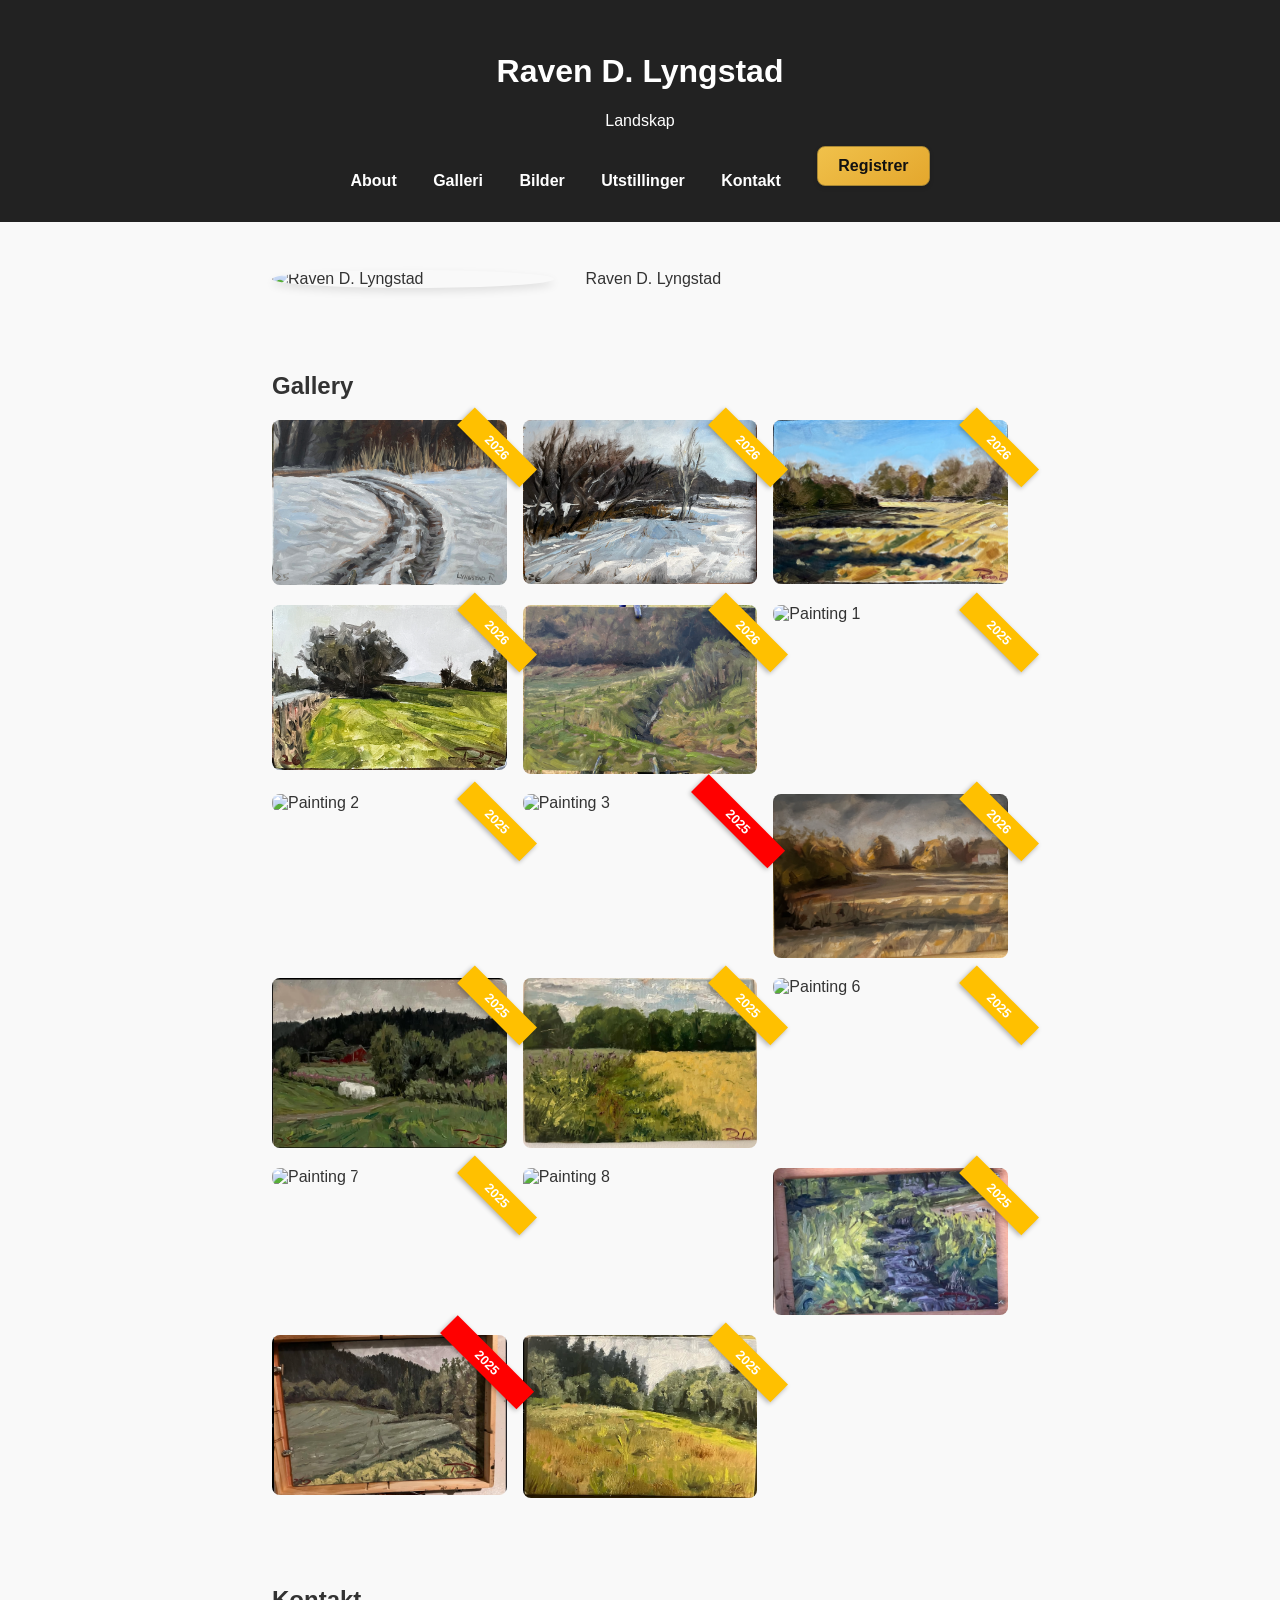
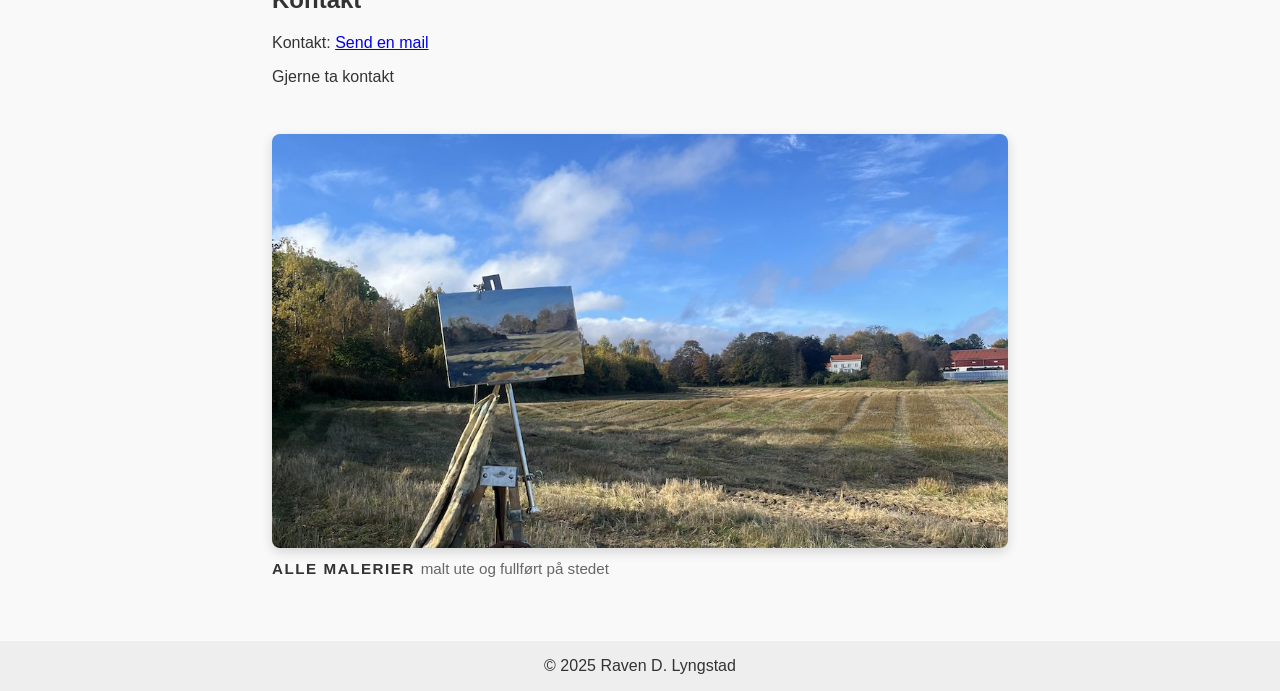
==== commit 479e9a67: "Update image source for lightbox in index.html" ====
--- a/index.html
+++ b/index.html
@@ -383,7 +383,7 @@
                               </div>
 
        <div class="sold-container">
-      <img class="lightbox-img" src="images/oppdal.jpeg" data-highres="images/snow_ringve.jpeg" alt="Painting 8">
+      <img class="lightbox-img" src="images/oppdal.png" data-highres="images/oppdal.png" alt="Painting 8">
             <div class="sold-badge">2026</div>
                               </div>
 
